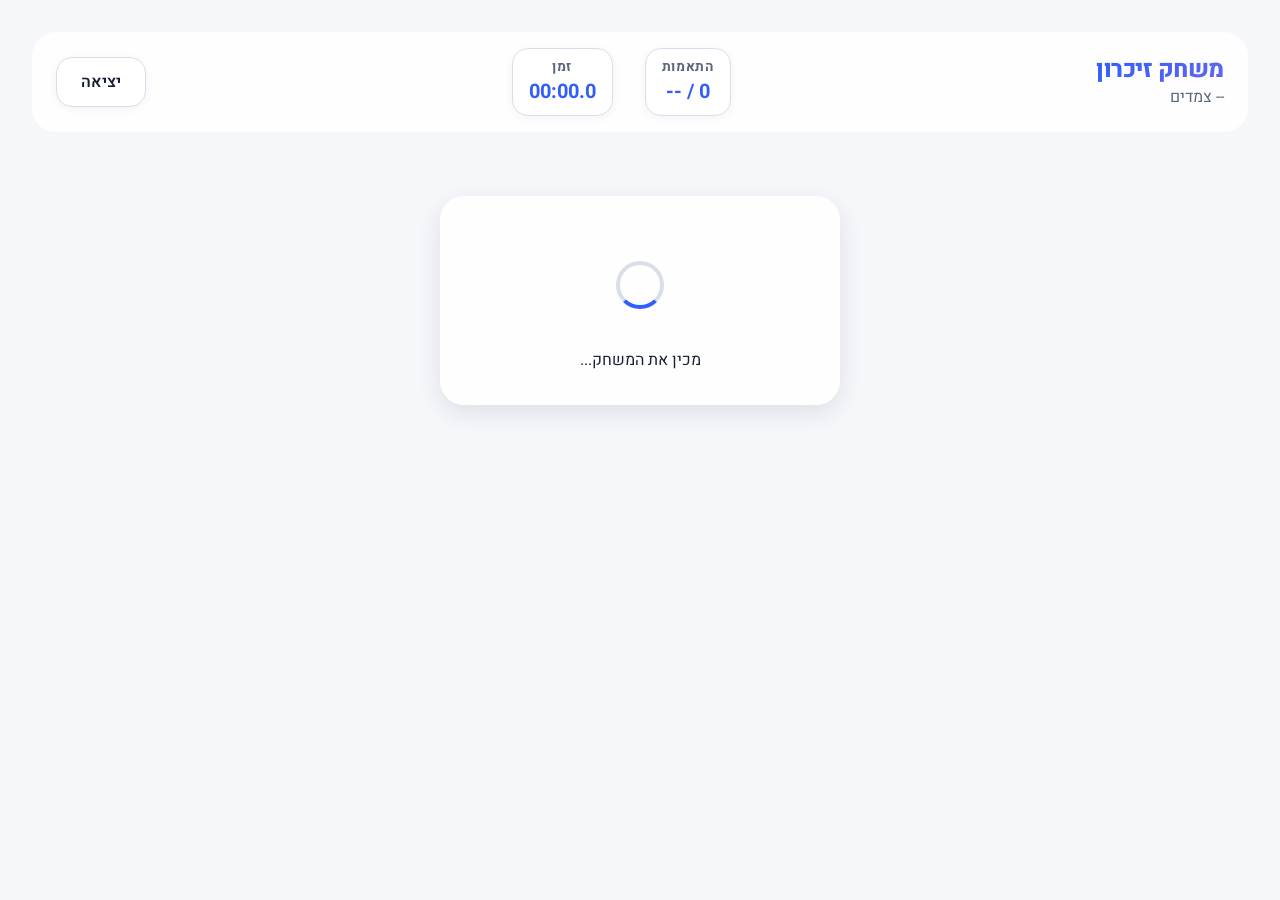
==== game.html @ 570d5f91 "Initial commit: Psychometric Vocabulary App" ====
<!DOCTYPE html>
<html lang="he" dir="rtl">
<head>
  <meta charset="UTF-8">
  <meta name="viewport" content="width=device-width, initial-scale=1.0, maximum-scale=5.0">
  <title>משחק זיכרון | לומדים לפסיכומטרי</title>
  <meta name="description" content="שחקו במשחק הזיכרון לפסיכומטרי ומצאו את ההתאמות בין מילה לפירוש.">
  
  <link rel="manifest" href="./public/manifest.webmanifest">
  <meta name="theme-color" content="#315efb">
  
  <!-- CSS -->
  <link rel="stylesheet" href="./css/variables.css">
  <link rel="stylesheet" href="./css/reset.css">
  <link rel="stylesheet" href="./css/base.css">
  <link rel="stylesheet" href="./css/components.css">
  <link rel="stylesheet" href="./css/game.css">
  
  <script type="module" src="./js/app.js"></script>
  <script type="module" src="./js/pages/game-page.js"></script>
</head>
<body>
  <div class="page-container" style="max-width: 1400px; padding-inline: 1rem;">
    
    <header class="game-header card-glass" style="border-radius: var(--radius-lg); margin-top: 1rem;">
      <div>
        <h1 class="page-title" style="font-size: 1.5rem; margin: 0;">משחק זיכרון</h1>
        <p class="page-subtitle" id="game-level-text" style="font-size: 1rem; margin: 0;">-- צמדים</p>
      </div>
      
      <div class="game-stats">
        <div class="stat-item" aria-live="polite">
          <span class="stat-label">התאמות</span>
          <span class="stat-value" id="match-counter">0 / --</span>
        </div>
        <div class="stat-item" aria-live="off">
          <span class="stat-label">זמן</span>
          <span class="stat-value" id="game-timer">00:00.0</span>
        </div>
      </div>
      
      <button type="button" class="btn btn-secondary" id="btn-exit-game">יציאה</button>
    </header>

    <main id="main-content">
      <!-- Loading State -->
      <div id="game-loading" class="card card-glass text-center" style="max-width: 400px; margin: 4rem auto;">
        <div class="loader-spinner" role="status" aria-label="מכין את המשחק..."></div>
        <p>מכין את המשחק...</p>
      </div>

      <!-- Error State -->
      <div id="game-error" class="card card-glass text-center hidden" style="max-width: 400px; margin: 4rem auto;">
        <h2 class="text-danger" style="margin-bottom: 1rem;">אופס! אירעה תקלה.</h2>
        <p id="game-error-text" class="text-muted" style="margin-bottom: 2rem;">לא ניתן לטעון את המילים.</p>
        <a href="./index.html" class="btn btn-primary">חזרה לדף הבית</a>
      </div>

      <!-- Game Board -->
      <section id="game-board-container" class="hidden">
        <h2 class="sr-only">לוח הקלפים</h2>
        <!-- Board is injected here -->
        <div id="memory-board" class="memory-board"></div>
      </section>
    </main>
  </div>

  <!-- Exit Confirmation Modal -->
  <dialog id="modal-exit" class="modal" aria-labelledby="modal-exit-title">
    <div class="modal-content">
      <h2 id="modal-exit-title" class="modal-title">לצאת מהמשחק?</h2>
      <p class="modal-subtitle">ההתקדמות הנוכחית לא תישמר.</p>
      <div class="modal-actions">
        <button type="button" class="btn btn-secondary" id="btn-resume-game">המשך לשחק</button>
        <button type="button" class="btn btn-danger" id="btn-confirm-exit">יציאה</button>
      </div>
    </div>
  </dialog>

  <!-- Game Over Modal -->
  <dialog id="modal-game-over" class="modal" aria-labelledby="modal-over-title">
    <div class="modal-content">
      <h2 id="modal-over-title" class="modal-title">כל הכבוד! סיימת את המשחק</h2>
      
      <div style="margin: 2rem 0; font-size: 1.2rem;">
        <p>זמן: <strong id="final-time-text" class="text-primary">--:--.-</strong></p>
        <p>רמה: <strong id="final-level-text">-- צמדים</strong></p>
      </div>
      
      <div id="score-saving-section">
        <p class="modal-subtitle" style="margin-bottom: 1rem;">הזן שם כדי לשמור את השיא (אופציונלי):</p>
        <form id="score-form" class="form-group">
          <label for="player-name-input" class="sr-only">שם שחקן או כינוי</label>
          <input type="text" id="player-name-input" class="form-input" placeholder="לדוגמה: דני" minlength="2" maxlength="30">
          <p id="score-error-text" class="text-danger hidden" style="font-size: 0.85rem; margin-top: 0.5rem;"></p>
          <div class="modal-actions" style="margin-top: 1.5rem;">
            <button type="button" class="btn btn-secondary" id="btn-skip-score">בטל (אל תשמור)</button>
            <button type="submit" class="btn btn-primary" id="btn-save-score">שמור שיא</button>
          </div>
        </form>
      </div>

      <div id="score-saved-section" class="hidden">
        <p class="text-success" style="font-weight: bold; margin-bottom: 2rem;">השיא נשמר בהצלחה!</p>
        <div class="modal-actions">
          <a href="./leaderboard.html" class="btn btn-secondary">טבלת שיאים</a>
          <button type="button" class="btn btn-primary" id="btn-new-game-saved">משחק חדש</button>
        </div>
      </div>

      <div id="score-skipped-section" class="hidden" style="margin-top: 2rem;">
        <div class="modal-actions">
          <a href="./index.html" class="btn btn-secondary">חזרה הביתה</a>
          <button type="button" class="btn btn-primary" id="btn-new-game-skipped">משחק חדש</button>
        </div>
      </div>

    </div>
  </dialog>
</body>
</html>
---- css/variables.css ----
:root {
  /* Brand Colors - Premium HSL tailored colors */
  --color-primary: #315efb;
  --color-primary-hover: #254ad0;
  --color-primary-light: #e8edff;
  
  /* Background & Surface (Glassmorphism & Dark mode support built-in) */
  --color-bg: #f6f7fb;
  --color-surface: #ffffff;
  --color-surface-glass: rgba(255, 255, 255, 0.85);
  
  /* Text Colors */
  --color-text: #172033;
  --color-text-muted: #5c677d;
  --color-text-inverse: #ffffff;

  /* State Colors */
  --color-success: #16794a;
  --color-success-bg: #e6f4ed;
  --color-danger: #b42318;
  --color-danger-bg: #fbeae9;
  --color-warning: #b76e00;

  /* Borders & Shadows */
  --color-border: #d9deea;
  --shadow-sm: 0 2px 8px rgba(23, 32, 51, 0.05);
  --shadow-card: 0 8px 24px rgba(23, 32, 51, 0.10);
  --shadow-hover: 0 12px 32px rgba(49, 94, 251, 0.15);
  --shadow-glass: 0 8px 32px 0 rgba(31, 38, 135, 0.07);
  --backdrop-blur: blur(12px);

  /* Radii */
  --radius-sm: 10px;
  --radius-md: 16px;
  --radius-lg: 24px;
  --radius-full: 9999px;

  /* Focus and interactive */
  --focus-ring: 0 0 0 3px rgba(49, 94, 251, 0.35);
  
  /* Timing for micro-animations */
  --transition-fast: 0.15s cubic-bezier(0.4, 0, 0.2, 1);
  --transition-normal: 0.3s cubic-bezier(0.4, 0, 0.2, 1);
  --transition-bounce: 0.5s cubic-bezier(0.68, -0.55, 0.26, 1.55);

  /* Fonts */
  --font-family-base: 'Heebo', system-ui, -apple-system, BlinkMacSystemFont, 'Segoe UI', Roboto, sans-serif;
}

@media (prefers-color-scheme: dark) {
  :root {
    --color-bg: #0f172a;
    --color-surface: #1e293b;
    --color-surface-glass: rgba(30, 41, 59, 0.85);
    
    --color-text: #f8fafc;
    --color-text-muted: #94a3b8;
    
    --color-border: #334155;
    
    --shadow-card: 0 8px 24px rgba(0, 0, 0, 0.3);
    --shadow-hover: 0 12px 32px rgba(49, 94, 251, 0.25);
    --shadow-glass: 0 8px 32px 0 rgba(0, 0, 0, 0.3);

    --color-primary-light: rgba(49, 94, 251, 0.15);
    --color-success-bg: rgba(22, 121, 74, 0.15);
    --color-danger-bg: rgba(180, 35, 24, 0.15);
  }
}
---- css/base.css ----
@import url('https://fonts.googleapis.com/css2?family=Heebo:wght@300;400;500;700;800&display=swap');

body {
  font-family: var(--font-family-base);
  background-color: var(--color-bg);
  color: var(--color-text);
  line-height: 1.5;
  transition: background-color var(--transition-normal), color var(--transition-normal);
  overflow-x: hidden;
  /* Safe area insets for notched devices */
  padding-top: max(1rem, env(safe-area-inset-top));
  padding-bottom: max(1rem, env(safe-area-inset-bottom));
  padding-inline: max(1rem, env(safe-area-inset-left));
}

.page-container {
  max-width: 1200px;
  margin: 0 auto;
  width: 100%;
}

.page-header {
  text-align: center;
  margin-block: 2rem 3rem;
}

.page-title {
  font-size: clamp(2rem, 5vw, 3.5rem);
  font-weight: 800;
  letter-spacing: -0.02em;
  color: var(--color-text);
  margin-bottom: 0.5rem;
  background: linear-gradient(135deg, var(--color-primary), #6366f1);
  -webkit-background-clip: text;
  -webkit-text-fill-color: transparent;
  background-clip: text;
}

.page-subtitle {
  font-size: clamp(1.1rem, 2vw, 1.25rem);
  color: var(--color-text-muted);
  font-weight: 400;
}

/* Typography utilities */
.text-center { text-align: center; }
.text-muted { color: var(--color-text-muted); }
.text-primary { color: var(--color-primary); }

h1, h2, h3, h4, h5, h6 {
  font-weight: 700;
  line-height: 1.2;
}

/* Screen reader only utility */
.sr-only {
  position: absolute;
  width: 1px;
  height: 1px;
  padding: 0;
  margin: -1px;
  overflow: hidden;
  clip: rect(0, 0, 0, 0);
  white-space: nowrap;
  border-width: 0;
}

/* Hidden state */
.hidden {
  display: none !important;
}
---- css/components.css ----
/* Buttons */
.btn {
  display: inline-flex;
  align-items: center;
  justify-content: center;
  gap: 0.5rem;
  padding: 0.75rem 1.5rem;
  border-radius: var(--radius-md);
  font-weight: 600;
  font-size: 1rem;
  transition: all var(--transition-fast);
  text-decoration: none;
  min-height: 44px;
  min-width: 44px; /* A11y touch target */
}

.btn:focus-visible {
  outline: none;
  box-shadow: var(--focus-ring);
}

.btn:active {
  transform: scale(0.97);
}

.btn:disabled, .btn.is-disabled {
  opacity: 0.6;
  cursor: not-allowed;
  transform: none;
  box-shadow: none;
}

.btn-primary {
  background-color: var(--color-primary);
  color: var(--color-text-inverse);
  box-shadow: var(--shadow-sm);
}

.btn-primary:hover:not(:disabled) {
  background-color: var(--color-primary-hover);
  box-shadow: var(--shadow-hover);
  transform: translateY(-2px);
}

.btn-secondary {
  background-color: var(--color-surface);
  color: var(--color-text);
  border: 1px solid var(--color-border);
  box-shadow: var(--shadow-sm);
}

.btn-secondary:hover:not(:disabled) {
  background-color: var(--color-bg);
  border-color: var(--color-text-muted);
}

.btn-danger {
  background-color: var(--color-danger);
  color: white;
}

.btn-danger:hover:not(:disabled) {
  opacity: 0.9;
}

/* Cards (Glassmorphism where appropriate) */
.card {
  background: var(--color-surface);
  border-radius: var(--radius-lg);
  box-shadow: var(--shadow-card);
  padding: 2rem;
  border: 1px solid rgba(255, 255, 255, 0.1);
  transition: transform var(--transition-normal), box-shadow var(--transition-normal);
}

.card-glass {
  background: var(--color-surface-glass);
  backdrop-filter: var(--backdrop-blur);
  -webkit-backdrop-filter: var(--backdrop-blur);
}

/* Dialogs & Modals */
.modal {
  position: fixed;
  inset: 0;
  margin: auto;
  border: none;
  background: transparent;
  padding: 0;
  max-width: 90vw;
  width: 100%;
  max-width: 500px;
}

.modal::backdrop {
  background: rgba(15, 23, 42, 0.6);
  backdrop-filter: blur(4px);
  -webkit-backdrop-filter: blur(4px);
  animation: fadeIn 0.3s ease-out;
}

.modal-content {
  background: var(--color-surface);
  border-radius: var(--radius-lg);
  box-shadow: var(--shadow-hover);
  padding: 2.5rem 2rem;
  text-align: center;
  transform: scale(0.95) translateY(20px);
  opacity: 0;
  transition: all var(--transition-bounce);
}

.modal[open] .modal-content {
  transform: scale(1) translateY(0);
  opacity: 1;
}

.modal-title {
  font-size: 1.75rem;
  margin-bottom: 0.5rem;
  color: var(--color-text);
}

.modal-subtitle {
  color: var(--color-text-muted);
  margin-bottom: 2rem;
}

.modal-actions {
  display: flex;
  gap: 1rem;
  justify-content: center;
  flex-wrap: wrap;
}

/* Forms */
.form-group {
  margin-bottom: 1.5rem;
  text-align: start;
}

.form-label {
  display: block;
  font-weight: 500;
  margin-bottom: 0.5rem;
  color: var(--color-text);
}

.form-input {
  width: 100%;
  padding: 0.75rem 1rem;
  border-radius: var(--radius-md);
  border: 2px solid var(--color-border);
  background: var(--color-bg);
  color: var(--color-text);
  font-size: 1rem;
  transition: all var(--transition-fast);
}

.form-input:focus {
  outline: none;
  border-color: var(--color-primary);
  box-shadow: var(--focus-ring);
  background: var(--color-surface);
}

.form-input::placeholder {
  color: var(--color-text-muted);
  opacity: 0.7;
}

/* Loaders */
.loader-spinner {
  width: 48px;
  height: 48px;
  border: 4px solid var(--color-border);
  border-bottom-color: var(--color-primary);
  border-radius: 50%;
  display: inline-block;
  animation: rotation 1s linear infinite;
  margin: 2rem auto;
}

@keyframes rotation {
  0% { transform: rotate(0deg); }
  100% { transform: rotate(360deg); }
}

@keyframes fadeIn {
  from { opacity: 0; }
  to { opacity: 1; }
}
---- css/game.css ----
/* Game Header */
.game-header {
  display: flex;
  justify-content: space-between;
  align-items: center;
  flex-wrap: wrap;
  gap: 1rem;
  margin-bottom: 2rem;
  padding: 1rem 1.5rem;
}

.game-stats {
  display: flex;
  gap: 2rem;
  font-size: 1.25rem;
  font-weight: 700;
}

.stat-item {
  display: flex;
  flex-direction: column;
  align-items: center;
  background: var(--color-surface);
  padding: 0.5rem 1rem;
  border-radius: var(--radius-md);
  box-shadow: var(--shadow-sm);
  border: 1px solid var(--color-border);
}

.stat-label {
  font-size: 0.85rem;
  color: var(--color-text-muted);
  text-transform: uppercase;
  letter-spacing: 0.05em;
}

.stat-value {
  color: var(--color-primary);
}

/* Game Board */
.memory-board {
  display: grid;
  gap: clamp(0.5rem, 1.5vw, 1rem);
  margin: 0 auto;
  max-width: 900px;
  /* Default Mobile layout (4 columns) */
  grid-template-columns: repeat(4, minmax(0, 1fr));
}

/* Tablet & Desktop Adjustments */
@media (min-width: 768px) {
  .memory-board[data-pairs="16"] {
    grid-template-columns: repeat(8, minmax(0, 1fr));
  }
  .memory-board[data-pairs="24"] {
    grid-template-columns: repeat(8, minmax(0, 1fr));
  }
}

/* The Card */
.memory-card {
  aspect-ratio: 3 / 4;
  perspective: 1000px;
  background: transparent;
  border: none;
  padding: 0;
  cursor: pointer;
  width: 100%;
}

.memory-card__inner {
  position: relative;
  width: 100%;
  height: 100%;
  text-align: center;
  transition: transform 0.4s cubic-bezier(0.175, 0.885, 0.32, 1.275);
  transform-style: preserve-3d;
  box-shadow: var(--shadow-sm);
  border-radius: var(--radius-sm);
}

/* Card States */
.memory-card:focus-visible .memory-card__inner {
  box-shadow: var(--focus-ring);
}

.memory-card.is-flipped .memory-card__inner,
.memory-card.is-matched .memory-card__inner {
  transform: rotateY(180deg);
}

.memory-card.is-matched {
  animation: fadeOutMatched 0.8s forwards;
  animation-delay: 0.5s;
}

.memory-card.is-hidden {
  visibility: hidden;
  opacity: 0;
  pointer-events: none;
}

/* Card Faces */
.memory-card__front,
.memory-card__back {
  position: absolute;
  inset: 0;
  width: 100%;
  height: 100%;
  backface-visibility: hidden;
  display: flex;
  align-items: center;
  justify-content: center;
  padding: 0.5rem;
  border-radius: inherit;
}

/* Back of card (visible initially) */
.memory-card__back {
  background: linear-gradient(135deg, var(--color-primary), var(--color-primary-hover));
  color: white;
  font-size: clamp(2rem, 4vw, 3rem);
  font-weight: 800;
}

/* Front of card (revealed on flip) */
.memory-card__front {
  background-color: var(--color-surface);
  color: var(--color-text);
  border: 2px solid var(--color-border);
  transform: rotateY(180deg);
  font-size: clamp(1rem, 2.5vw, 1.5rem);
  font-weight: 600;
  word-break: break-word;
  hyphens: auto;
}

.memory-card[data-type="word"] .memory-card__front {
  background-color: var(--color-primary-light);
  border-color: var(--color-primary);
  color: var(--color-primary-hover);
}

/* Animations */
@keyframes fadeOutMatched {
  0% { opacity: 1; transform: scale(1); }
  50% { opacity: 1; transform: scale(1.1); box-shadow: 0 0 20px var(--color-success); }
  100% { opacity: 0; transform: scale(0.9); visibility: hidden; }
}

@media (prefers-reduced-motion: reduce) {
  .memory-card__inner {
    transition: none;
  }
  .memory-card.is-flipped .memory-card__front {
    z-index: 2;
  }
  .memory-card.is-matched {
    animation: none;
    visibility: hidden;
  }
}
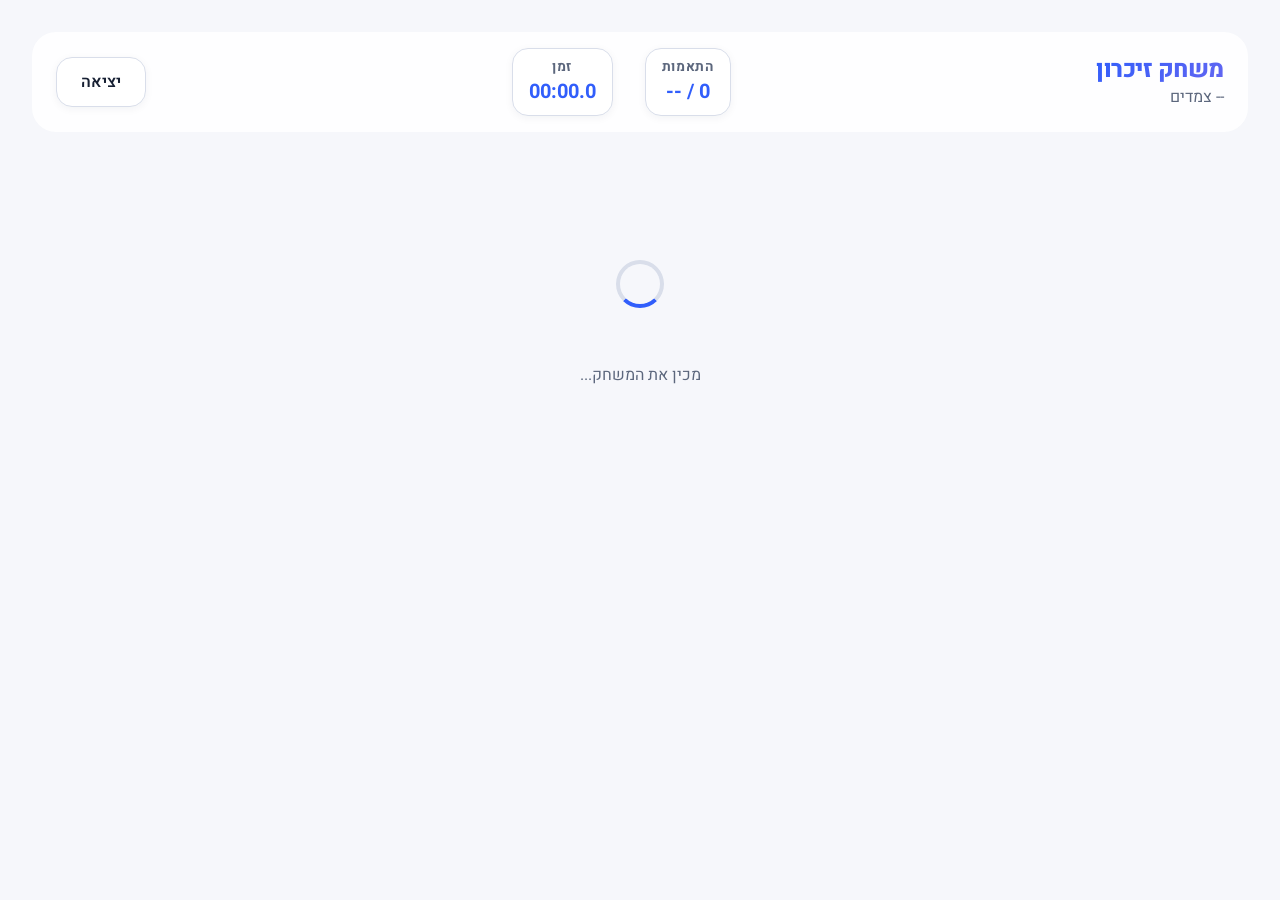
==== commit fd2e61e4: "Fix: card rendering - fixed height, board visibility, and CSS perspective" ====
--- a/game.html
+++ b/game.html
@@ -43,10 +43,10 @@
     </header>
 
     <main id="main-content">
-      <!-- Loading State -->
-      <div id="game-loading" class="card card-glass text-center" style="max-width: 400px; margin: 4rem auto;">
+      <!-- Loading State - visible by default, hidden by JS when board is ready -->
+      <div id="game-loading" class="text-center" style="padding: 4rem 2rem;">
         <div class="loader-spinner" role="status" aria-label="מכין את המשחק..."></div>
-        <p>מכין את המשחק...</p>
+        <p style="margin-top: 1rem; color: var(--color-text-muted);">מכין את המשחק...</p>
       </div>
 
       <!-- Error State -->
@@ -57,9 +57,8 @@
       </div>
 
       <!-- Game Board -->
-      <section id="game-board-container" class="hidden">
+      <section id="game-board-container" class="hidden" style="padding: 1.5rem 0;">
         <h2 class="sr-only">לוח הקלפים</h2>
-        <!-- Board is injected here -->
         <div id="memory-board" class="memory-board"></div>
       </section>
     </main>
--- a/css/game.css
+++ b/css/game.css
@@ -60,8 +60,8 @@
 
 /* The Card */
 .memory-card {
-  aspect-ratio: 3 / 4;
-  perspective: 1000px;
+  position: relative;
+  height: 120px;
   background: transparent;
   border: none;
   padding: 0;
@@ -69,11 +69,20 @@
   width: 100%;
 }
 
+@media (min-width: 480px) {
+  .memory-card { height: 140px; }
+}
+
+@media (min-width: 768px) {
+  .memory-card { height: 160px; }
+}
+
 .memory-card__inner {
   position: relative;
   width: 100%;
   height: 100%;
   text-align: center;
+  perspective: 1000px;
   transition: transform 0.4s cubic-bezier(0.175, 0.885, 0.32, 1.275);
   transform-style: preserve-3d;
   box-shadow: var(--shadow-sm);
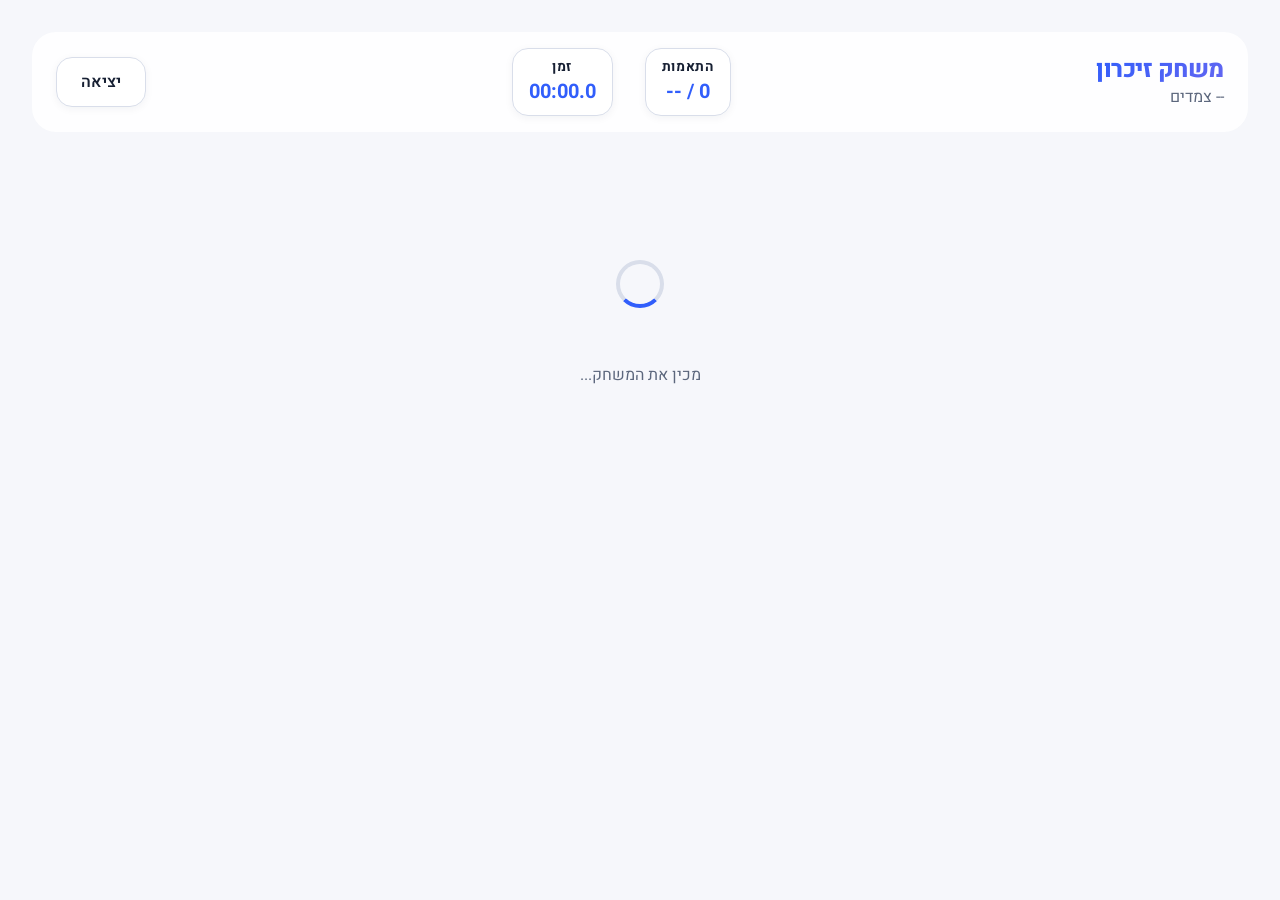
==== commit a9b7599b: "Fit memory board to viewport without scrolling" ====
--- a/game.html
+++ b/game.html
@@ -19,7 +19,7 @@
   <script type="module" src="./js/app.js"></script>
   <script type="module" src="./js/pages/game-page.js"></script>
 </head>
-<body>
+<body class="game-page">
   <div class="page-container" style="max-width: 1400px; padding-inline: 1rem;">
     
     <header class="game-header card-glass" style="border-radius: var(--radius-lg); margin-top: 1rem;">
--- a/css/game.css
+++ b/css/game.css
@@ -1,4 +1,15 @@
 /* Game Header */
+.game-page {
+  overflow: hidden;
+}
+
+.game-page .page-container {
+  display: grid;
+  grid-template-rows: auto minmax(0, 1fr);
+  height: calc(100dvh - 2rem);
+  min-height: 0;
+}
+
 .game-header {
   display: flex;
   justify-content: space-between;
@@ -9,6 +20,16 @@
   padding: 1rem 1.5rem;
 }
 
+.game-page #main-content {
+  min-height: 0;
+}
+
+.game-page #game-board-container {
+  height: 100%;
+  min-height: 0;
+  padding-block: 0 !important;
+}
+
 .game-stats {
   display: flex;
   gap: 2rem;
@@ -23,13 +44,13 @@
   background: var(--color-surface);
   padding: 0.5rem 1rem;
   border-radius: var(--radius-md);
+  border: 1px solid var(--color-border);
   box-shadow: var(--shadow-sm);
-  border: 1px solid var(--color-border);
 }
 
 .stat-label {
   font-size: 0.85rem;
-  color: var(--color-text-muted);
+  color: var(--color-muted);
   text-transform: uppercase;
   letter-spacing: 0.05em;
 }
@@ -38,135 +59,192 @@
   color: var(--color-primary);
 }
 
-/* Game Board */
 .memory-board {
   display: grid;
-  gap: clamp(0.5rem, 1.5vw, 1rem);
+  gap: clamp(0.5rem, 1.5vw, 0.75rem);
+  height: 100%;
+  min-height: 0;
   margin: 0 auto;
-  max-width: 900px;
-  /* Default Mobile layout (4 columns) */
+  padding: 1rem;
   grid-template-columns: repeat(4, minmax(0, 1fr));
-}
-
-/* Tablet & Desktop Adjustments */
-@media (min-width: 768px) {
-  .memory-board[data-pairs="16"] {
+  grid-template-rows: repeat(4, minmax(0, 1fr));
+}
+
+@media (min-width: 600px) {
+  .memory-board[data-pairs='16'],
+  .memory-board[data-pairs='24'] {
+    grid-template-columns: repeat(6, minmax(0, 1fr));
+  }
+
+  .memory-board[data-pairs='16'] {
+    grid-template-rows: repeat(6, minmax(0, 1fr));
+  }
+
+  .memory-board[data-pairs='24'] {
+    grid-template-rows: repeat(4, minmax(0, 1fr));
+  }
+}
+
+@media (min-width: 900px) {
+  .memory-board[data-pairs='16'],
+  .memory-board[data-pairs='24'] {
     grid-template-columns: repeat(8, minmax(0, 1fr));
   }
-  .memory-board[data-pairs="24"] {
-    grid-template-columns: repeat(8, minmax(0, 1fr));
-  }
-}
-
-/* The Card */
+
+  .memory-board[data-pairs='16'] {
+    grid-template-rows: repeat(4, minmax(0, 1fr));
+  }
+
+  .memory-board[data-pairs='24'] {
+    grid-template-rows: repeat(6, minmax(0, 1fr));
+  }
+}
+
 .memory-card {
   position: relative;
-  height: 120px;
+  container-type: inline-size;
+  width: 100%;
+  height: 100%;
+  min-height: 0;
+  cursor: pointer;
   background: transparent;
   border: none;
   padding: 0;
-  cursor: pointer;
-  width: 100%;
-}
-
-@media (min-width: 480px) {
-  .memory-card { height: 140px; }
-}
-
-@media (min-width: 768px) {
-  .memory-card { height: 160px; }
+  perspective: 800px;
+  -webkit-perspective: 800px;
 }
 
 .memory-card__inner {
   position: relative;
+  display: block;
   width: 100%;
   height: 100%;
-  text-align: center;
-  perspective: 1000px;
-  transition: transform 0.4s cubic-bezier(0.175, 0.885, 0.32, 1.275);
-  transform-style: preserve-3d;
-  box-shadow: var(--shadow-sm);
-  border-radius: var(--radius-sm);
-}
-
-/* Card States */
-.memory-card:focus-visible .memory-card__inner {
-  box-shadow: var(--focus-ring);
+  transition: none;
+  border-radius: 18px;
+  box-shadow: 0 10px 20px rgba(23, 32, 51, 0.12), inset 0 1px 0 rgba(255, 255, 255, 0.4);
+  border: 1px solid rgba(27, 39, 80, 0.08);
 }
 
 .memory-card.is-flipped .memory-card__inner,
 .memory-card.is-matched .memory-card__inner {
-  transform: rotateY(180deg);
+  transform: none;
 }
 
 .memory-card.is-matched {
-  animation: fadeOutMatched 0.8s forwards;
-  animation-delay: 0.5s;
+  animation: fadeOutMatched 0.3s ease 0.7s forwards;
+  pointer-events: none;
 }
 
 .memory-card.is-hidden {
   visibility: hidden;
-  opacity: 0;
   pointer-events: none;
 }
 
-/* Card Faces */
 .memory-card__front,
 .memory-card__back {
   position: absolute;
   inset: 0;
   width: 100%;
   height: 100%;
-  backface-visibility: hidden;
   display: flex;
   align-items: center;
   justify-content: center;
-  padding: 0.5rem;
-  border-radius: inherit;
-}
-
-/* Back of card (visible initially) */
+  padding: clamp(4px, 1.2cqw, 12px);
+  border-radius: 18px;
+  overflow: hidden;
+  transition: opacity 0.2s ease, visibility 0s linear 0.2s;
+}
+
 .memory-card__back {
-  background: linear-gradient(135deg, var(--color-primary), var(--color-primary-hover));
-  color: white;
-  font-size: clamp(2rem, 4vw, 3rem);
+  z-index: 2;
+  opacity: 1;
+  visibility: visible;
+  background: linear-gradient(135deg, #315efb 0%, #183ac2 100%);
+  color: #ffffff;
+  font-size: clamp(2rem, 4vw, 2.8rem);
   font-weight: 800;
-}
-
-/* Front of card (revealed on flip) */
+  box-shadow: inset 0 1px 0 rgba(255, 255, 255, 0.2);
+  background-image:
+    radial-gradient(circle at top left, rgba(255, 255, 255, 0.35), transparent 30%),
+    linear-gradient(135deg, #315efb 0%, #183ac2 100%);
+}
+
 .memory-card__front {
-  background-color: var(--color-surface);
-  color: var(--color-text);
-  border: 2px solid var(--color-border);
-  transform: rotateY(180deg);
-  font-size: clamp(1rem, 2.5vw, 1.5rem);
-  font-weight: 600;
+  z-index: 1;
+  opacity: 0;
+  visibility: hidden;
+  background: linear-gradient(180deg, #0f7ad9 0%, #0b5bbd 100%);
+  color: #ffffff;
+  border: 3px solid rgba(255, 255, 255, 0.45);
+  font-size: clamp(0.62rem, 10cqw, 2.5rem);
+  font-weight: 800;
+  line-height: 1.15;
+  text-align: center;
   word-break: break-word;
   hyphens: auto;
-}
-
-.memory-card[data-type="word"] .memory-card__front {
-  background-color: var(--color-primary-light);
-  border-color: var(--color-primary);
-  color: var(--color-primary-hover);
-}
-
-/* Animations */
+  transform: none;
+  box-shadow: inset 0 1px 0 rgba(255, 255, 255, 0.2), 0 12px 24px rgba(11, 91, 189, 0.18);
+}
+
+.memory-card[data-type='word'] .memory-card__front {
+  background: linear-gradient(180deg, #0d84e6 0%, #0b5bbd 100%);
+  border-color: rgba(255, 255, 255, 0.55);
+  color: #ffffff;
+}
+
+.memory-card.is-flipped .memory-card__back,
+.memory-card.is-matched .memory-card__back {
+  z-index: 1;
+  opacity: 0;
+  visibility: hidden;
+}
+
+.memory-card.is-flipped .memory-card__front,
+.memory-card.is-matched .memory-card__front {
+  z-index: 2;
+  opacity: 1;
+  visibility: visible;
+  transition-delay: 0s;
+}
+
+.memory-card[data-type='meaning'] .memory-card__front {
+  background: linear-gradient(180deg, #0d8cf0 0%, #0a5cc5 100%);
+  border-color: rgba(255, 255, 255, 0.55);
+  color: #ffffff;
+}
+
+.memory-card.is-matched .memory-card__front {
+  background: linear-gradient(180deg, #ef4444 0%, #b91c1c 100%);
+  border-color: rgba(255, 255, 255, 0.7);
+  color: #ffffff;
+  box-shadow: inset 0 1px 0 rgba(255, 255, 255, 0.25), 0 12px 24px rgba(185, 28, 28, 0.28);
+}
+
 @keyframes fadeOutMatched {
-  0% { opacity: 1; transform: scale(1); }
-  50% { opacity: 1; transform: scale(1.1); box-shadow: 0 0 20px var(--color-success); }
-  100% { opacity: 0; transform: scale(0.9); visibility: hidden; }
+  from {
+    opacity: 1;
+    transform: scale(1);
+  }
+
+  to {
+    opacity: 0;
+    transform: scale(0.9);
+    visibility: hidden;
+  }
+}
+
+.memory-card:focus-visible .memory-card__inner {
+  box-shadow: 0 0 0 3px #315efb, 0 0 0 5px rgba(49, 94, 251, 0.3);
 }
 
 @media (prefers-reduced-motion: reduce) {
   .memory-card__inner {
     transition: none;
   }
-  .memory-card.is-flipped .memory-card__front {
-    z-index: 2;
-  }
-  .memory-card.is-matched {
-    animation: none;
-    visibility: hidden;
-  }
-}
+
+  .memory-card__front,
+  .memory-card__back {
+    transition: none;
+  }
+
+}
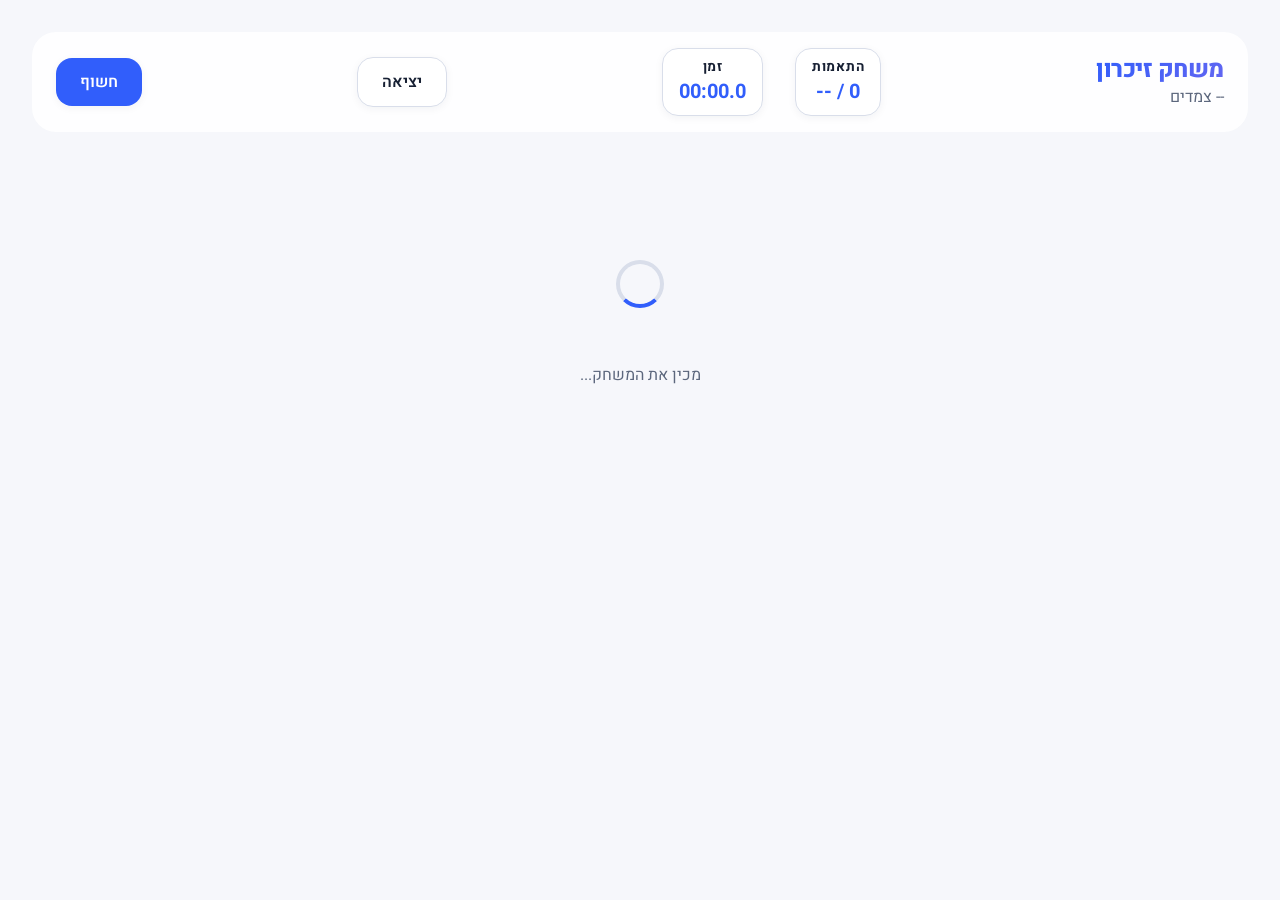
==== commit 4149c513: "Add reveal remaining cards control" ====
--- a/game.html
+++ b/game.html
@@ -40,6 +40,7 @@
       </div>
       
       <button type="button" class="btn btn-secondary" id="btn-exit-game">יציאה</button>
+      <button type="button" class="btn btn-primary" id="btn-reveal-cards">חשוף</button>
     </header>
 
     <main id="main-content">
--- a/css/game.css
+++ b/css/game.css
@@ -18,6 +18,17 @@
   gap: 1rem;
   margin-bottom: 2rem;
   padding: 1rem 1.5rem;
+}
+
+#btn-reveal-cards {
+  order: 3;
+}
+
+@media (max-width: 639px) {
+  #btn-reveal-cards,
+  #btn-exit-game {
+    flex: 1;
+  }
 }
 
 .game-page #main-content {
